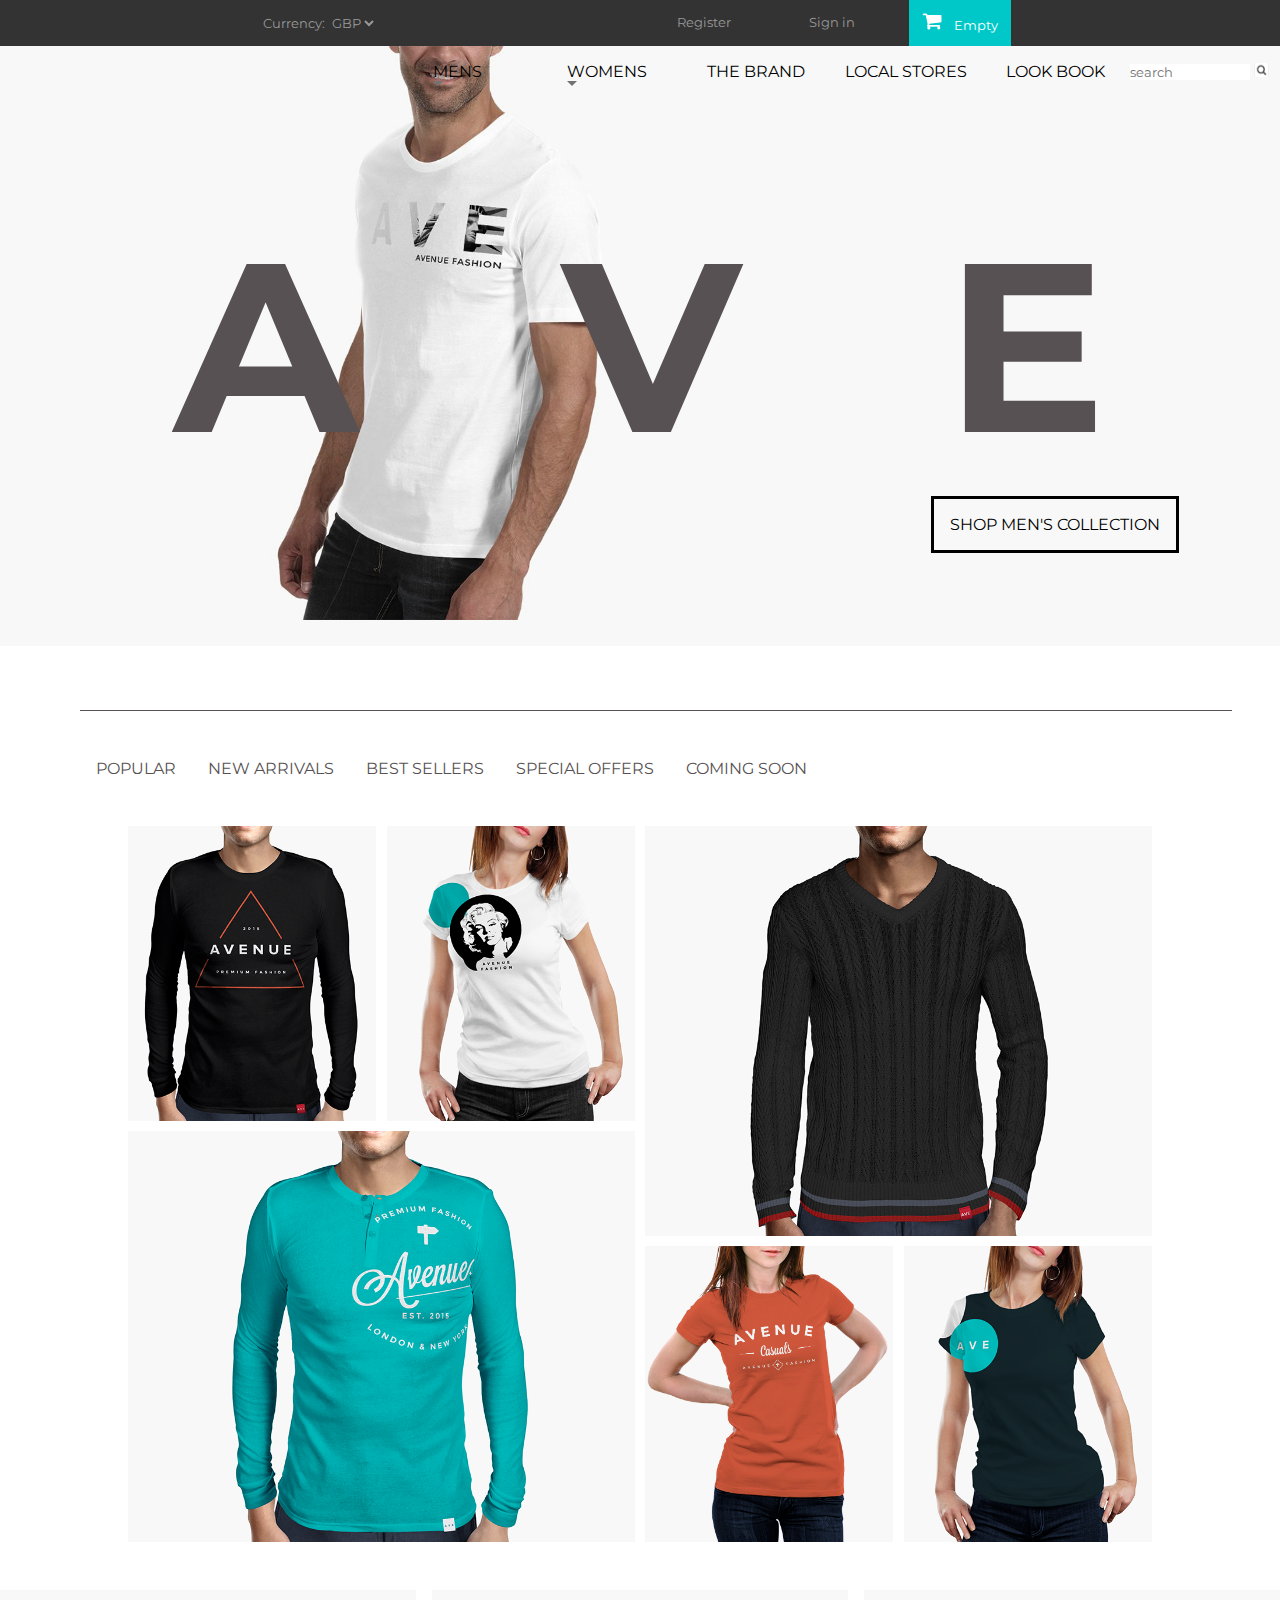
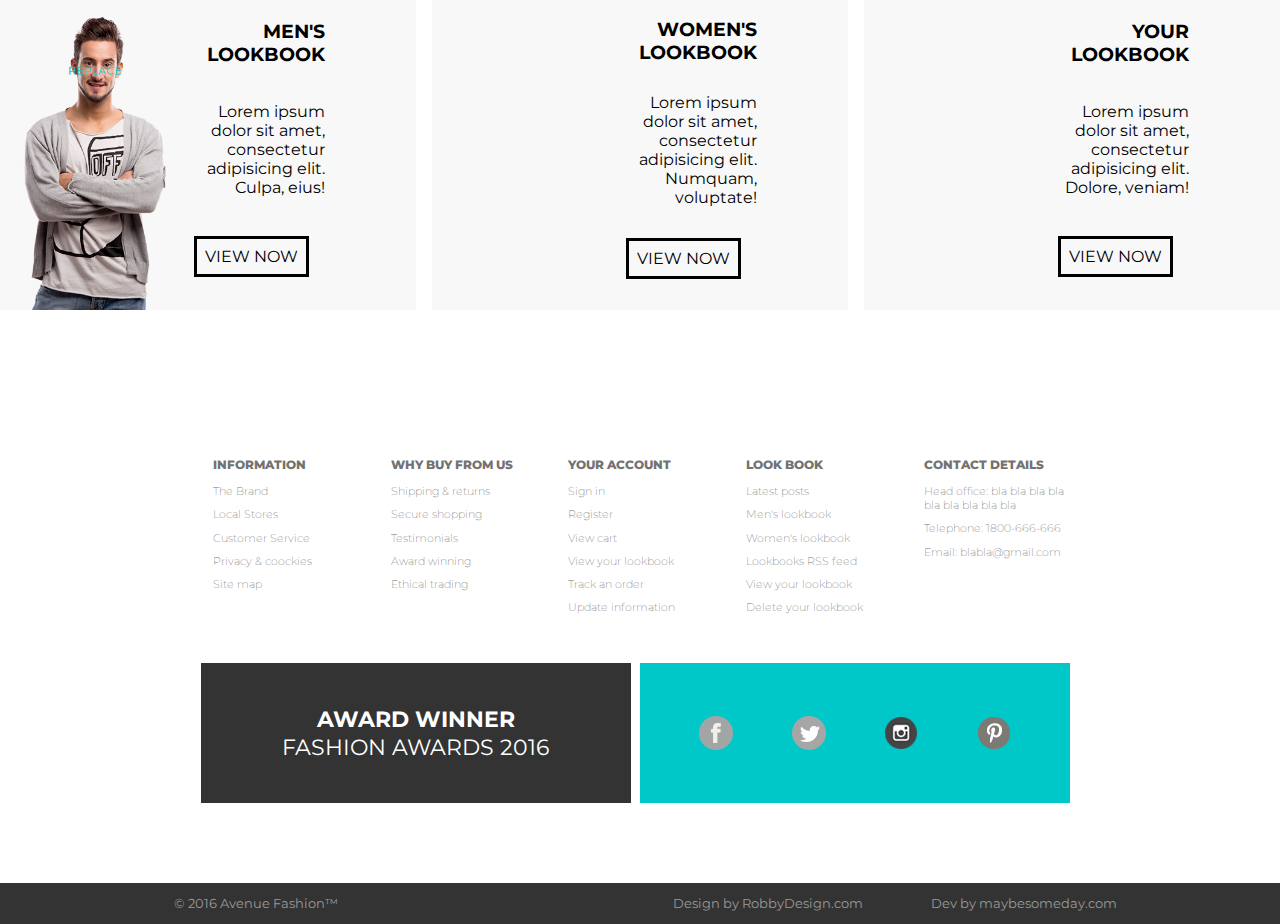
==== html/index.html @ 6fa837a3 "all but produt page" ====
<!DOCTYPE html>
<html lang="en">
<head>
  <meta charset="UTF-8">
  <meta name="viewport" content="width=device-width, initial-scale=1.0">
  <meta http-equiv="X-UA-Compatible" content="ie=edge">
  <title>AVENUE FASHION HOMEPAGE</title>
  <link rel="shortcut icon" href="../pics/favicon.ico" type="image/x-icon">
  <link rel="stylesheet" href="../css/index_style.css">
  <link rel="stylesheet" href="https://fonts.googleapis.com/css?family=Roboto|Montserrat|ProximaNova">
  <link rel="stylesheet" href="https://fortawesome.github.io/Font-Awesome/">
</head>
<body>
<div class="container">
  <div class="header">
    <div>Currency:
      <select class="selectCurrency">
        <option value="value1" selected>GBP</option>
        <option value="value2">USD</option>
        <option value="value3">NIS</option>
      </select>
    </div>
    <div><a href="sign_up.html">Register</a></div>
    <div><a href="sign_up.html">Sign in</a></div>
    <div><img src="../pics/cart.png">Empty</div>
  </div>
<!--- strip 1 ---------------------------------------------------->
  <div class="strip1">
    <div class="pic_male_white_logo"><img src="../pics/index/male_white_logo.jpg" alt=""></div>
    <div class="ave_logo_big">A&nbsp&nbsp&nbspV&nbsp&nbsp&nbspE</div>
    <div class="pic_ave_logo"><img src="../pics/index/ave_logo.png" alt=""></div>
    <div class="strip1_nav">
      <div></div>
      <div class="dropDown">MENS
        <div class="arrow-down"></div>
        <div class="dropDown-content">
          <div>
            <h4>CASUALS</h4>
            <li>Jackets</li>
            <li>Hoodies</li>
            <li>Polo shirts</li>
            <li>Sportswear</li>
            <li>Trousers</li>
            <li>T-shirts</li>
          </div>
          <div><div>
            <h4>FORMAL</h4>
            <li>Jackets</li>
            <li>Shirts</li>
            <li>Suits</li>
            <li>Trousers</li>
          </div></div>
          <div>
            <div>AUTUMN SALE!</div>
            <div>UP TO 50% OFF</div>
          </div>
        </div>
      </div>
      <div class="dropDown">WOMENS
        <div class="arrow-down"></div>
        <div class="dropDown-content">
          <div>
            <h4>CASUALS</h4>
            <li>Jackets</li>
            <li>Hoodies</li>
            <li>Polo shirts</li>
            <li>Sportswear</li>
            <li>Trousers</li>
            <li>T-shirts</li>
          </div>
          <div><div>
            <h4>FORMAL</h4>
            <li>Jackets</li>
            <li>Shirts</li>
            <li>Suits</li>
            <li>Trousers</li>
          </div></div>
          <div>
            <div>AUTUMN SALE!</div>
            <div>UP TO 50% OFF</div>
          </div>
        </div>
      </div>
      <div><a href="the_brand.html">THE BRAND</a></div>
      <div><a href="local_stores.html">LOCAL STORES</a></div>
      <div><a href="lookbook.html">LOOK BOOK</a></div>
      <div>
        <input type="search" placeholder="search" class="searchText">
        <button type="submit" class="searchButton"><img src="../pics/index/searchButton.png" alt=""></button>
      </div>
    </div>
    <div class="shop_men"><p class=" on_hover"><a href="">SHOP MEN'S COLLECTION</a></p></div>
  </div>
  <!--- strip 2 ---------------------------------------------------->
  <div class="strip2_container">
    <div class="midNav">
      <a href="">POPULAR</a>
      <a href="">NEW ARRIVALS</a>
      <a href="">BEST SELLERS</a>
      <a href="">SPECIAL OFFERS</a>
      <a href="">COMING SOON</a>
    </div>
    <div class="strip2">
      <div><img src="../pics/index/male_black_triangle.png" alt=""></div>
      <div><img src="../pics/index/female_white_circle.png" alt=""></div>
      <div class="pic_container">
        <img src="../pics/index/male_grey_sweater.png" alt="">
      </div>
      <div class="pic_container">
        <img src="../pics/index/male_turquoise.png" alt="">
      </div>
      <div><img src="../pics/index/female_red.png" alt=""></div>
      <div><img src="../pics/index/female_black_circle.png" alt=""></div>
    </div>
  </div>
    <!--- strip 3 ---------------------------------------------------->
    <div class="strip3">
      <div class="lookBook">
        <div><img src="../pics/index/lookBook_Men.png" alt=""></div>
        <div><h3>MEN'S <br> LOOKBOOK</h3></div>
        <div><p>Lorem ipsum dolor sit amet, consectetur adipisicing elit. Culpa, eius!</p></div>
        <div><p>VIEW NOW</p></div>
      </div>
      <div class="lookBook">
        <div><img src="../pics/index/lookBook_women.png" alt=""></div>
        <div><h3>WOMEN'S <br> LOOKBOOK</h3></div>
        <div><p>Lorem ipsum dolor sit amet, consectetur adipisicing elit. Numquam, voluptate!</p></div>
        <div><p>VIEW NOW</p></div>
      </div>
      <div class="lookBook">
        <div><img src="../pics/index/lookBook_shadow.png" alt=""></div>
        <div><h3>YOUR <br> LOOKBOOK</h3></div>
        <div><p>Lorem ipsum dolor sit amet, consectetur adipisicing elit. Dolore, veniam!</p></div>
        <div><p>VIEW NOW</p></div>
      </div>
    </div>
    <!--- strip 4 ---------------------------------------------------->
    <div class="strip4">
    <div class="main_4-wrap_1">
    <div class="main_4-list">
      <h5>INFORMATION</h5>
      <ul>
        <li>The Brand</li>
        <li>Local Stores</li>
        <li>Customer Service</li>
        <li>Privacy &amp; coockies</li>
        <li>Site map</li>
      </ul>
    </div>
    <div class="main_4-list">
      <h5>WHY BUY FROM US</h5>
      <ul>
        <li>Shipping &amp; returns</li>
        <li>Secure shopping</li>
        <li>Testimonials</li>
        <li>Award winning</li>
        <li>Ethical trading</li>
      </ul>
    </div>
    <div class="main_4-list">
      <h5>YOUR ACCOUNT</h5>
      <ul>
        <li>Sign in</li>
        <li>Register</li>
        <li>View cart</li>
        <li>View your lookbook</li>
        <li>Track an order</li>
        <li>Update information</li>
      </ul>
    </div>
    <div class="main_4-list">
      <h5>LOOK BOOK</h5>
      <ul>
        <li>Latest posts</li>
        <li>Men's lookbook</li>
        <li>Women's lookbook</li>
        <li>Lookbooks RSS feed</li>
        <li>View your lookbook</li>
        <li>Delete your lookbook</li>
      </ul>
    </div>
    <div class="main_4-list">
      <h5>CONTACT DETAILS</h5>
      <ul>
        <li>Head office: bla bla bla bla bla bla bla bla bla</li>
        <li>Telephone: 1800-666-666</li>
        <li>Email: blabla@gmail.com</li>
      </ul>
    </div>
  </div>
  <div class="main_4-wrap_1">
    <div class="main_4-award">
      <p><b>AWARD WINNER</b></p>
      <p>FASHION AWARDS 2016</p>
    </div>
    <div class="main_4-socialMedia">
      <img src="../pics/index/facebook.png" alt="">
      <img src="../pics/index/twitter.png" alt="">
      <img src="../pics/index/instagram.png" alt="">
      <img src="../pics/index/pinterest.png" alt="">
    </div>
    <div></div>
  </div>
  </div>
  <div class="footer">
    <div>&copy; 2016 Avenue Fashion&trade;</div>
    <div>Design by RobbyDesign.com</div>
    <div>Dev by maybesomeday.com</div>
  </div>
</div>
</body>
</html>
---- css/index_style.css ----
* {
  margin: 0;
  padding: 0;
  box-sizing: border-box;
  font-family: Montserrat;
}

* > a,* > a:visited {
  text-decoration: none;
  color: inherit;
}

html, body {
    height: 100%;
}

.container {
  display: grid;
  grid-template-columns: 1fr;
  height: 100%;
}

.on_hover:hover {
  background-color: #00c8c8;
  color: #ffffff;
  border: none;
}

/*---------------- header & footer ----------------*/
.header ,.footer {
  background-color: #333333;
  height: 100%;
  font-size: 80%;
  color: #999999;
  grid-column: 1/-1;
}

.header > div:hover, .footer > div:hover {
  background-color: #00c8c8;
  color: white;
}

.header {
  display: grid;
  grid-template-columns: repeat(10, 1fr);
  align-items: center;
  justify-items: center;
}

.header > div, .footer > div {
  padding: 1em;
}

.header > div:nth-child(1) {
  grid-column: 1/6;
}

.header > div:nth-child(4) {
  background-color: #00c8c8;
  color: white;
}

.header > div:nth-child(4) > img {
  padding-right: 1em;
  /*padding-top: 0.5em;*/
}

.footer {
  align-self: end;
  display: grid;
  grid-template-columns: repeat(10, 1fr);
  align-items: center;
  justify-items: center;
}

.footer > div:nth-child(1) {
  grid-column: 2/span 2;
}

.footer > div:nth-child(2) {
  grid-column: 6/span 2;
}

.footer > div:nth-child(3) {
  grid-column: span 2;
}

.selectCurrency {
  background-color: inherit;
  color:inherit;
  border-style: none;
}

select > option {
  background-color: white;
  color: #777777;
}
/*---------------- strip 1 ----------------*/
.strip1 {
  display: grid;
  min-height: 600px;
  background-color: #f8f8f8;
  grid-template-columns: 1fr 1fr repeat(3, 3fr) ;
  grid-template-rows: repeat(4, 1fr);
  max-width: 100%;

}

.pic_ave_logo, .pic_ave_logo_sub_pages {
  grid-row: 1/2;
  grid-column: 1/2;
  padding: 1em;
}

.pic_ave_logo_sub_pages > a > img {
  padding: 1em;
}

.pic_male_white_logo {
  grid-row: 1/-1;
  grid-column: 1/-1;
  /*background-color: white;*/
}

.pic_male_white_logo > img {
  margin-left: auto;
  margin-right: auto;
  max-height: 100%;
  max-width: 100%;
}

.ave_logo_big {
  grid-row: 1/-1;
  grid-column: 1/-1;
  font-family: Montserrat;
  color:  #575153;
  font-size: 15em;
  font-weight: 700;
  line-height: 1.5em;
  /*letter-spacing: 0.7em;*/
  max-height: 100%;
  align-self: center;
  justify-self: center;
  text-align: center;

 }

.strip1_nav {
  display:grid;
  grid-template-columns: repeat(7, 1fr);
  max-width: 100%;
  grid-column: 3/-1;
  grid-row: 1/2;
  justify-items: center;
  padding-top: 1em;
}

.strip1_sub_pages {
  /*display: grid;*/
  display: flex;
  grid-template-columns: repeat(7, 1fr);
  min-height: 90px;
}

.strip1_nav_sub_pages {
  display:grid;
  grid-template-columns: repeat(7, 1fr);
  max-width: 100%;
  grid-column: 3/-1;
  grid-row: 1/2;
  justify-items: center;
  align-items: center;
  /*padding-top: 1em;*/
}

.searchDiv {
  display: flex;
}
.searchText {
width: 80%;
border-style: none;
align-self:
}

.searchButton {
  width: 10%;
  height: 10%;
  border-style: none;
}

.searchButton > img, .searchButton_2 > img {
  display: block;
  margin-left: auto;
  margin-right: auto;
  max-height: 100%;
  max-width: 100%;
}

.searchButton_2 {
  width: 16%;
  height: 30%;
  border-style: none;
}

.shop_men {
  grid-column: 5;
  grid-row: 4/5;
}

.shop_men > p {
  display: inline-block;
  border: solid black;
  padding: 1em;
}
/*---------------- strip 2 ----------------*/
.strip2_container {
  margin-left: auto;
  margin-right: auto;
}

.midNav  {
  /*display: grid;*/
  display: flex;
  /*grid-template-columns: repeat(5, 1fr) 3fr;*/
  /*justify-items: end;*/
  margin-left: 5em;
  border-top: #575153 solid 0.05em;
  padding-top: 2em;
  margin-top: 4em;
  padding-bottom: 2em;
  color: #575153;
  max-width: 90%;
}

.midNav > a {
  padding: 1em;
}

.midNav > a:hover {
  color: #00c8c8;
}

.strip2 {
  display: grid;
  min-height: 700px;
  width: 80%;
  grid-template-columns: repeat(4, 1fr);
  /*grid-template-rows: repeat(4, 16fr);*/
  grid-gap: 10px;
  justify-items: center;
  margin-left: auto;
  margin-right: auto;
}

.strip2 > div > img {
  display: block;
  margin-left: auto;
  margin-right: auto;
  max-height: 100%;
  max-width: 100%;
}

.strip2 > div:nth-child(1) {
  grid-column: 1/2;
  grid-row: 1/8;
  /*align-self: start;*/
}

.strip2 > div:nth-child(2) {
  grid-column: 2/3;
  grid-row: 1/8;
  /*align-self: start;*/
}

.strip2 > div:nth-child(3) {
  grid-column: 3/5;
  grid-row: 1/10;
  /*align-self: start;*/
}

.strip2 > div:nth-child(4) {
  grid-column: 1/3;
  grid-row: 8/17;
  /*align-self: end;*/
}

.strip2 > div:nth-child(5) {
  grid-column: 3/4;
  grid-row: 10/17;
  display: flex;
  align-items:flex-end;
}

.strip2 > div:nth-child(6) {
  grid-column: 4/5;
  grid-row: 10/17;
  display: flex;
  align-items:flex-end;
}

.pic_container {
  background: url(../pics/index/container.png) no-repeat;
}
/*---------------- strip 3 ----------------*/
.strip3 {
  margin-top: 3em;
  margin-bottom: 1em;
  display: grid;
  min-height: 400px;
  grid-template-columns: repeat(3, 1fr);
  grid-gap: 1em;
  /*justify-items: end;*/
}

 .lookBook {
   display: grid;
   grid-template-columns: repeat(2, 3fr) 1fr;
   grid-template-rows: repeat(3, 1fr);
   align-items: center;
   max-height: 80%;
   max-width: 100%;
   background-color: #f8f8f8;
 }

.lookBook > div > img {
  max-height: 100%;
  max-width: 100%;
}

 .lookBook > div:nth-child(1) {
  grid-column: 1/-1;
  grid-row:1/5;
  align-self:stretch;
  /*justify-self: end;*/
 }

 .lookBook > div:nth-child(2) {
  grid-column: 2;
  grid-row:1/2;
  padding-right: 2em;
 }

 .lookBook > div:nth-child(3) {
  grid-column: 2;
  grid-row:2/3;
  padding-right: 2em;
 }

 .lookBook > div:nth-child(4) {
  grid-column: 2;
  grid-row:3/4;
  justify-self: center;
  padding-right: 2em;
 }

 .lookBook > div:nth-child(4) > p  {
   display: inline-block;
   border: solid black;
   padding: 0.5em;
 }

 .lookBook > div:nth-child(4) > p:hover  {
   display: inline-block;
   border: solid black;
   padding: 0.5em;
   border: none;
   background-color: #00c8c8;
   color: white;
 }

 .lookBook > div > h3 {
   text-align: right;

 }

 .lookBook > div > p {
   text-align: right;
 }
/*---------------- strip 4 ----------------*/
.strip4 {
  margin-bottom: 5em;
}

.main_4-wrap_1 {
  width: 100%;
  min-height: 140px;
  padding: 0% 15%;
  display: inline-flex;
  justify-content: space-evenly;

}

.main_4-list {
  width: 17%;
  min-height: 140px;
  margin: 5% 1%;
  display: inline-flex;
  flex-direction: column;
  font-family: Montserrat;
  color:  #727272;
  font-size: 70%;
  font-weight: 200;
  /*line-height: 70%;*/
}

.main_4-list h5 {
  padding: 5% 3%;
  font-weight: 800;
  font-size: 105%;
}

.main_4-list li {
  list-style: none;
  padding: 3%;
}

.main_4-award {
  font-family: Montserrat;
  width: 48%;
  min-height: 140px;
  background-color: #333333;
  color: white;
  font-size: 140%;
  display: inline-flex;
  flex-direction: column;
  align-items: center;
  justify-content: center;
}

.main_4-socialMedia {
  width: 48%;
  min-height: 140px;
  background-color: #00c8c8;
  display: inline-flex;
  flex-direction: row;
  align-items: center;
  justify-content: space-evenly;
}

/*---------------- dropdown menu----------------*/

.dropDown-content {
  display: none;
}

.dropDown:hover {
  color: #00c8c8;
}

.dropDown:hover .dropDown-content {
  display: grid;
  grid-template-columns: 1fr 1fr;
  grid-template-rows: 1fr 1fr;
  color: #727272;
}

.dropDown:hover .dropDown-content > div {
  min-width: 200px;
  min-height: 200px;
  padding: 0.5em;
  list-style: none;
  line-height: 1.7em;
  margin: 0.5em;
}

.dropDown:hover .dropDown-content > div:nth-child(3) > div {
  color: #ffffff;
  font-size: 2em;
}

.dropDown:hover .dropDown-content > div:nth-child(3) {
  grid-column: 1/3;
  display: grid;
  grid-template-columns: 1fr;
  justify-items: center;
  align-items: center;
  background-color: #333333;
  max-width: 88%;
}

.dropDown {
  position: relative;
}

.dropDown-content {
  position: absolute;
  background-color: #ffffff;
  box-shadow: 5px 3px 3px #727272;
}

.arrow-down {
  width: 0;
  height: 0;
  border-left: 5px solid transparent;
  border-right: 5px solid transparent;
  border-top: 5px solid #727272;
}

/*---------------- city strip----------------*/
.city_strip {
  min-height: 400px;
}

.city_strip  {
  background-image: url("../pics/city.png");
  display: grid;
  grid-template-columns: 1fr;
}

.city_strip > div {
  grid-column: 1/-1;
  color: #ffffff;
}

.city_strip > div:nth-child(1) {
  grid-row: 1/ span 2;
  background-color: rgba(51, 51, 51, 0.75);
}

.city_strip > div:nth-child(2) {
  grid-row: 1/2;
  justify-self: center;
  align-self: end;
  font-size: 2.5em;
  line-height: 3em;
}

.city_strip > div:nth-child(3) {
  grid-row: 2/3;
  justify-self: center;
  align-self: start;
  font-size: 1.5em;
}

/*---------------- brand main----------------*/
.brand_main {
  display: flex;
  justify-content: center;
}

.brand_main > div > div > img {
  max-width: 100%;
  max-height: 100%;
}

.article {
  line-height: 1.5em;
}

.brand_main > div {
  margin: 1em;
}

.brand_main_left, .brand_main_right {
  display: flex;
  flex-direction: column;
  max-width: 35%;
}

.brand_main_left > div, .brand_main_right > div {
  padding: 1em;
}

.signatures_stripe {
  display: flex;
}

/*---------------- local stores main----------------*/

.local_stores_main {
  display: flex;
  flex-direction: column;
}

.local_stores_main > div {
  display: flex;
  justify-content: center;
}

.local_stores_main > div > .article > p {
  font-size: 0.7em;
}

.local_stores_main > div:nth-child(1) > div {
  max-width: 25%;
  padding: 2em;
}

.view_details {
  display: inline-block;
  border: 0.1em solid;
  padding: 1em 5em 1em 5em;
  margin-top: 1em;
  font-size: 2em;
  font-weight: bold;
}

.view_details:hover {
  display: inline-block;
  border: none;
  font-weight: bold;
  color: #f8f8f8;
  background-color:  #00c8c8;
}

.local_stores_main > div > div > img {
  max-width: 100%;
  max-height: 100%;
}

.local_stores_main > div:nth-child(2) > div:nth-child(1) {
  width: 65%;
}

.local_stores_main > div:nth-child(2) > div:nth-child(2) {
  width: 35%;
  padding: 2em;
  background-color: #f8f8f8;
}

.store_info > p > img {
  padding-right: 1em;
}

.store_info > p {
  font-size: 0.7em;
  padding-bottom: 0.1em;
}

.store_info > p:nth-child(1) {
  font-size: 0.7em;
  padding-bottom: 0.7em;
  padding-top: 0.7em;
}

#map {
  background-color: #f8f8f8;
}

/*---------------- look book main----------------*/
.lookbook_main {
  display: grid;
  grid-template-columns: repeat(4, 1fr);
  grid-template-rows: 1fr repeat(3, 3fr);
  grid-gap: 1em;
  margin: 5em 10em;
  padding-bottom: 5em;
  border-bottom: solid #575153 0.1px;
}

.lookbook_main > div {
  min-width: 100px;
  min-height: 100px;
}

.lookbook_main > div > img {
  max-height: 100%;
  max-width: 100%;
}

.lookbook_nav {
  grid-column: 1/-1;
  display: flex;
  align-items: center;
  font-size: 0.8em;
  border-top: solid #575153 0.1px;
}

.lookbook_nav > a {
  padding: 1em 1em 1em 0em ;
  color: #575153;
}

.lookbook_nav > a:hover {
  color: #00c8c8;
  font-weight: bold;
}

.lookbook4 {
  grid-column: 3/-1;
  grid-row: 2;
}

.lookbook9 {
  grid-column: 1/ span 3;
  grid-row: 4;
}

.lookbook_invite_user {
  grid-column: 3/-1;
  grid-row: 2;
  max-width: 40%;
  max-height: 100%;
  font-size: 0.7em;
  padding: 1em;
}

.lookbook_invite_user > h3 {
  font-size: 250%;
}

.lookbook_win > h3 {
  font-size: 250%;
  margin-bottom: 1em;
  margin-top: 1em;
  line-height: 1em;
}

.lookbook_invite_user > .view_details, .lookbook_win > .view_details  {
  padding: 1em 2em;
  font-size: 1em;
  margin-top: 2em;
}

.lookbook_win {
  grid-column: 1/span 2;
  grid-row: 4;
  max-width: 50%;
  max-height: 100%;
  font-size: 0.7em;
  padding: 1em;
  padding-top: 0;
  line-height: 1.5em;
}

.lookbook_win_2 {
  grid-column: 3/4;
  grid-row: 4;
  justify-self: start;
  align-self: center;
  color: #00c8c8;
  font-size: 150%;
  text-align:right;
}

.win {
  font-size: 300%;
  font-weight: bold;
}

@media (max-width: 1200px) {
  .disapear {
    display: none;
  }

  .lookbook_win_2 {
    padding-right: 1em;
  }

  .lookbook_win > h3 {
    font-size: 2em;
  }

  .lookbook_main {
    margin: 1em;
  }
}

/*---------------- sign up----------------*/
.signUp_main {
  display: flex;
  min-height: 400px;
  justify-content: center;
}

.signUp_main > div {
  min-height: 100%;
  width: 35%;
  margin: 2em;
  display: flex;
  flex-direction: column;
  padding: 1em;
}

.signUp_main > div > h4 {
  padding: 0em 1em 1em 0.7em;
  color: #737373;
}

.signIn > form , .register > form {
  display: flex;
  flex-direction: column;
}

form > input  {
  padding: 0.7em;
  margin: 0.7em;
}

.signUp_submit_line {
  display: flex;
  margin: 1em;
  justify-content: space-between;
  font-size: 0.7em;
}

input[type="submit"] {
  padding: 1em 3em;
  background-color: white;
  border: solid #737373;
  color: #737373;
}

input[type="submit"]:hover {
  padding: 1em 3em;
  background-color: #00c8c8;
  border: none;
  color: white;
}

.checkbox_line {
  display: flex;
  padding: 0.7em;
}

label {
  font-size: 0.7em;
  color: #737373;
}

.signUp_submit_line > div {
text-align: right;
color: #737373;
}
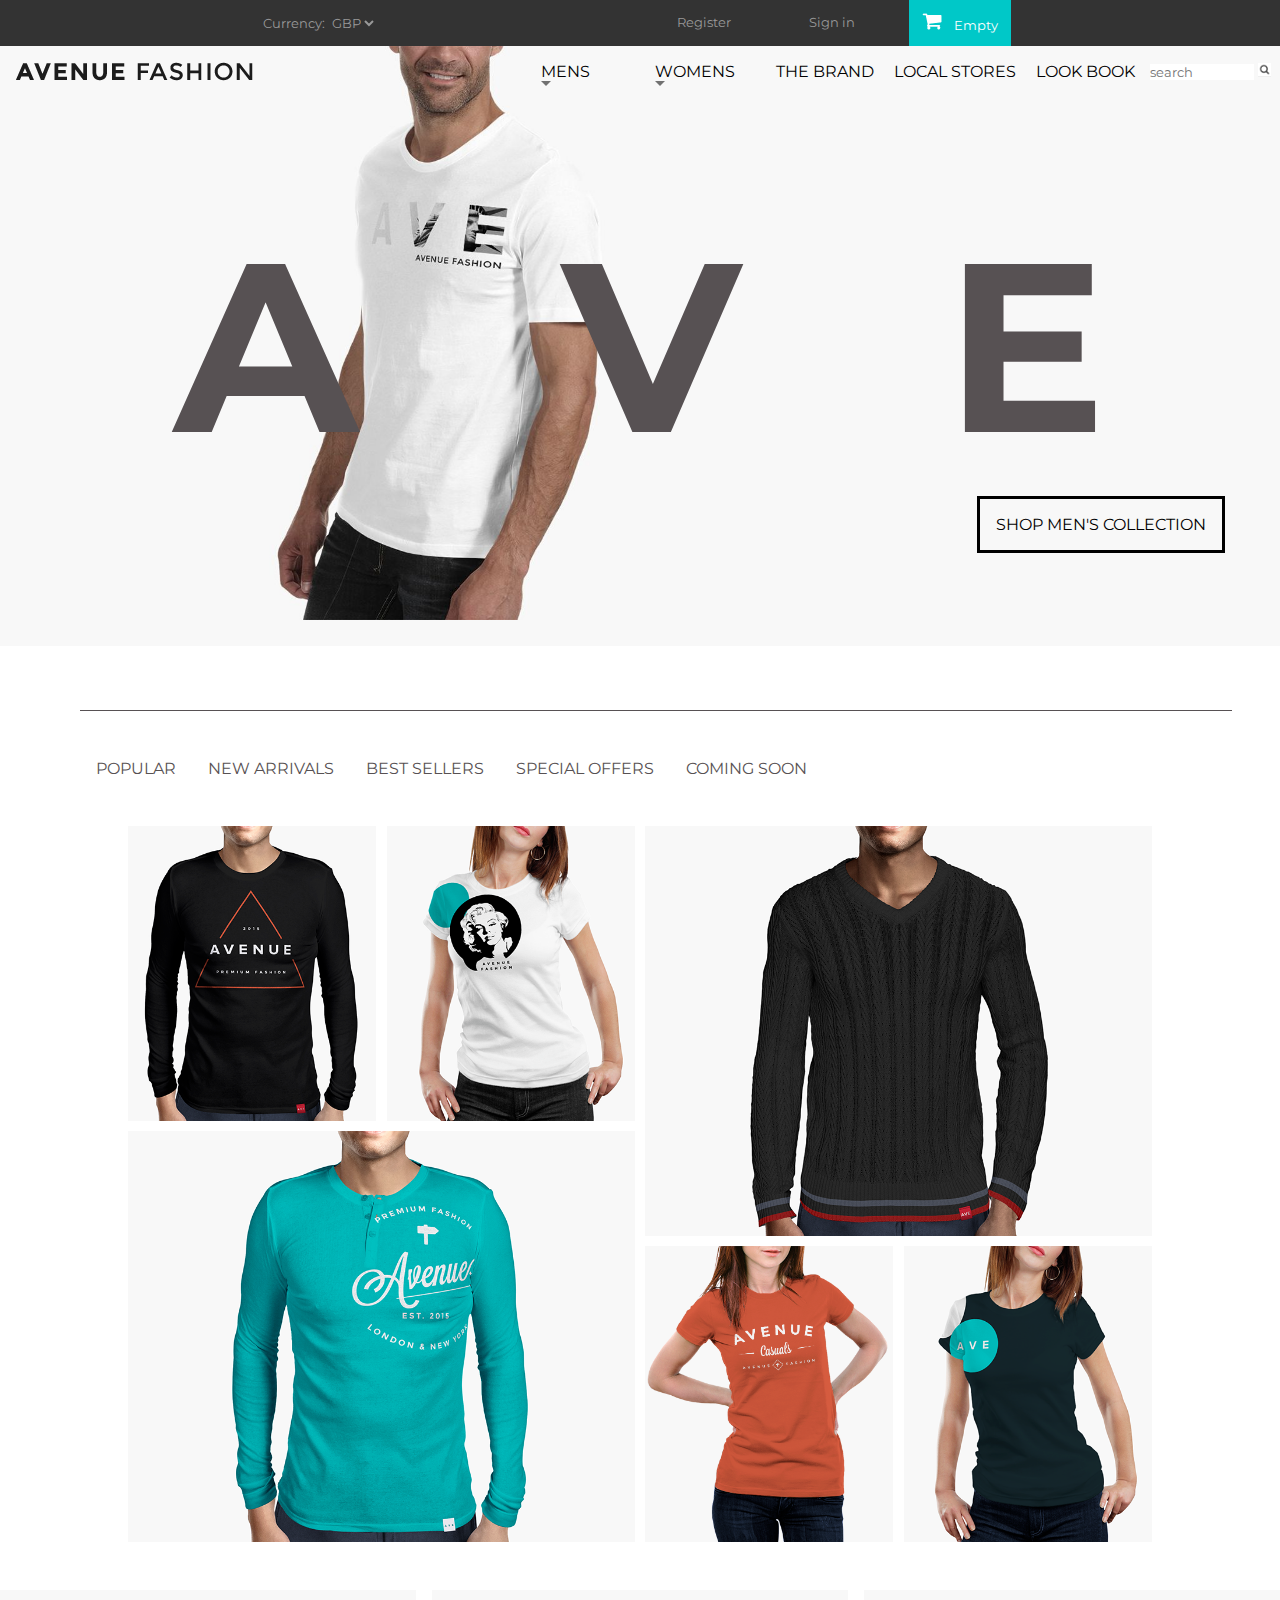
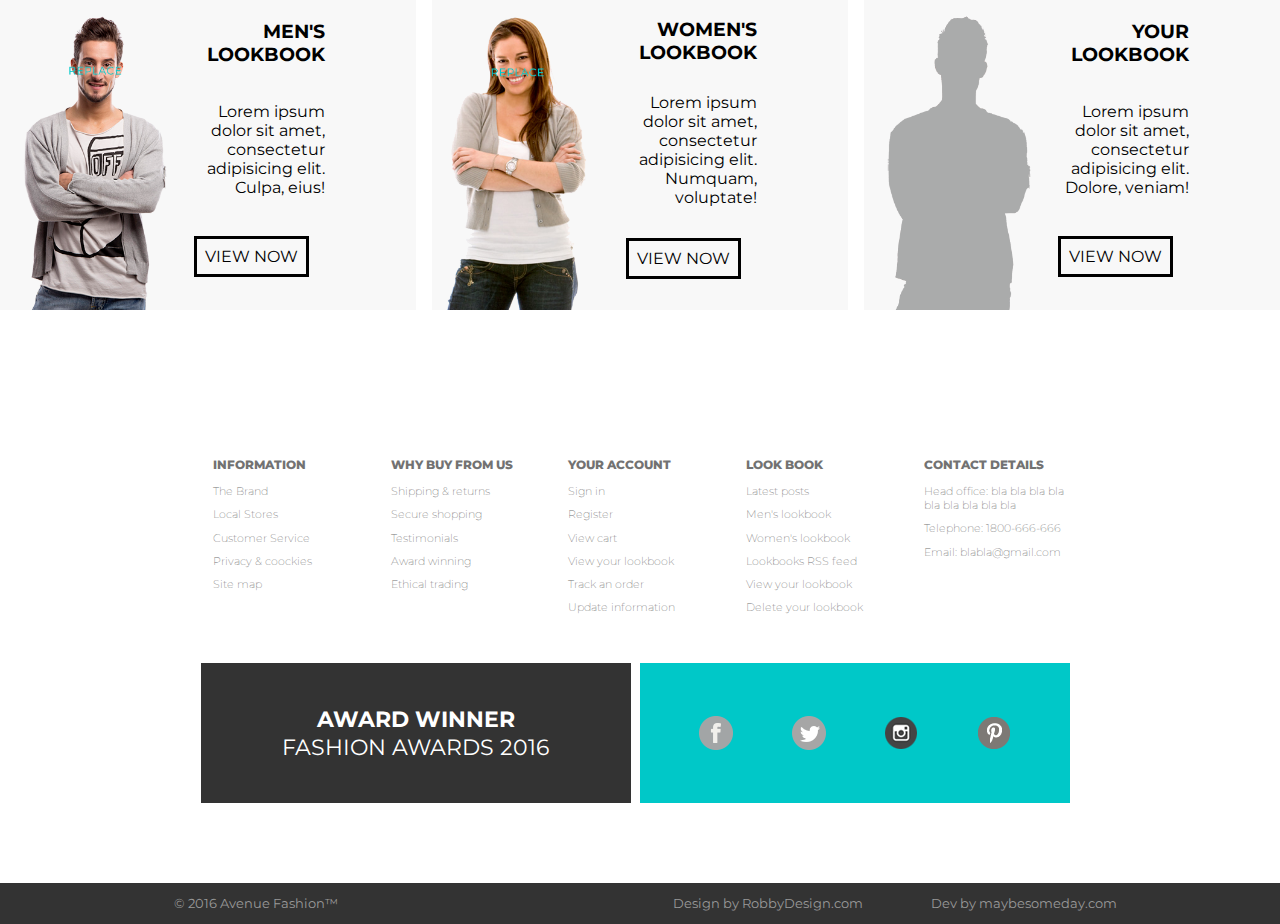
==== commit 300e20ff: "pics links fixes" ====
--- a/html/index.html
+++ b/html/index.html
@@ -28,7 +28,7 @@
   <div class="strip1">
     <div class="pic_male_white_logo"><img src="../pics/index/male_white_logo.jpg" alt=""></div>
     <div class="ave_logo_big">A&nbsp&nbsp&nbspV&nbsp&nbsp&nbspE</div>
-    <div class="pic_ave_logo"><img src="../pics/index/ave_logo.png" alt=""></div>
+    <div class="pic_ave_logo"><img src="../pics/index/AVE_logo.png" alt=""></div>
     <div class="strip1_nav">
       <div></div>
       <div class="dropDown">MENS
@@ -122,13 +122,13 @@
         <div><p>VIEW NOW</p></div>
       </div>
       <div class="lookBook">
-        <div><img src="../pics/index/lookBook_women.png" alt=""></div>
+        <div><img src="../pics/index/lookbook_women.png" alt=""></div>
         <div><h3>WOMEN'S <br> LOOKBOOK</h3></div>
         <div><p>Lorem ipsum dolor sit amet, consectetur adipisicing elit. Numquam, voluptate!</p></div>
         <div><p>VIEW NOW</p></div>
       </div>
       <div class="lookBook">
-        <div><img src="../pics/index/lookBook_shadow.png" alt=""></div>
+        <div><img src="../pics/index/lookbook_shadow.png" alt=""></div>
         <div><h3>YOUR <br> LOOKBOOK</h3></div>
         <div><p>Lorem ipsum dolor sit amet, consectetur adipisicing elit. Dolore, veniam!</p></div>
         <div><p>VIEW NOW</p></div>
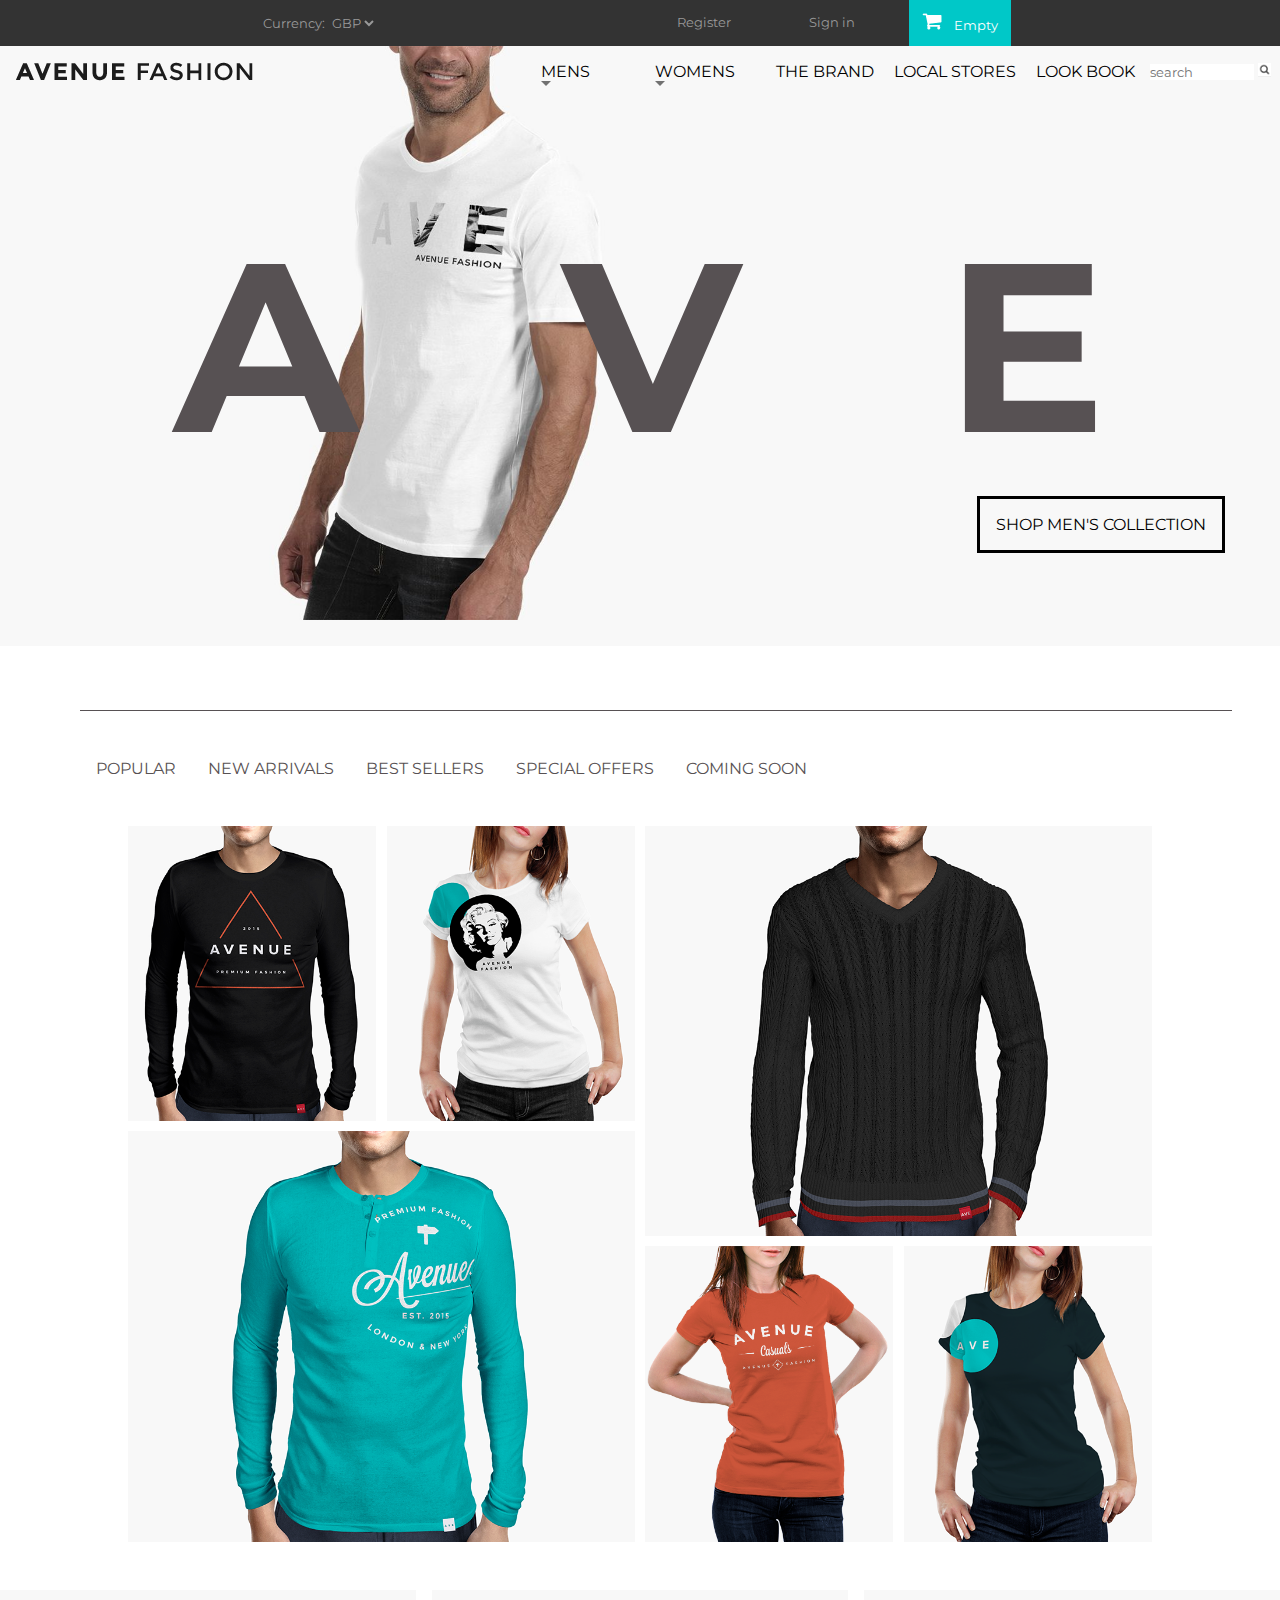
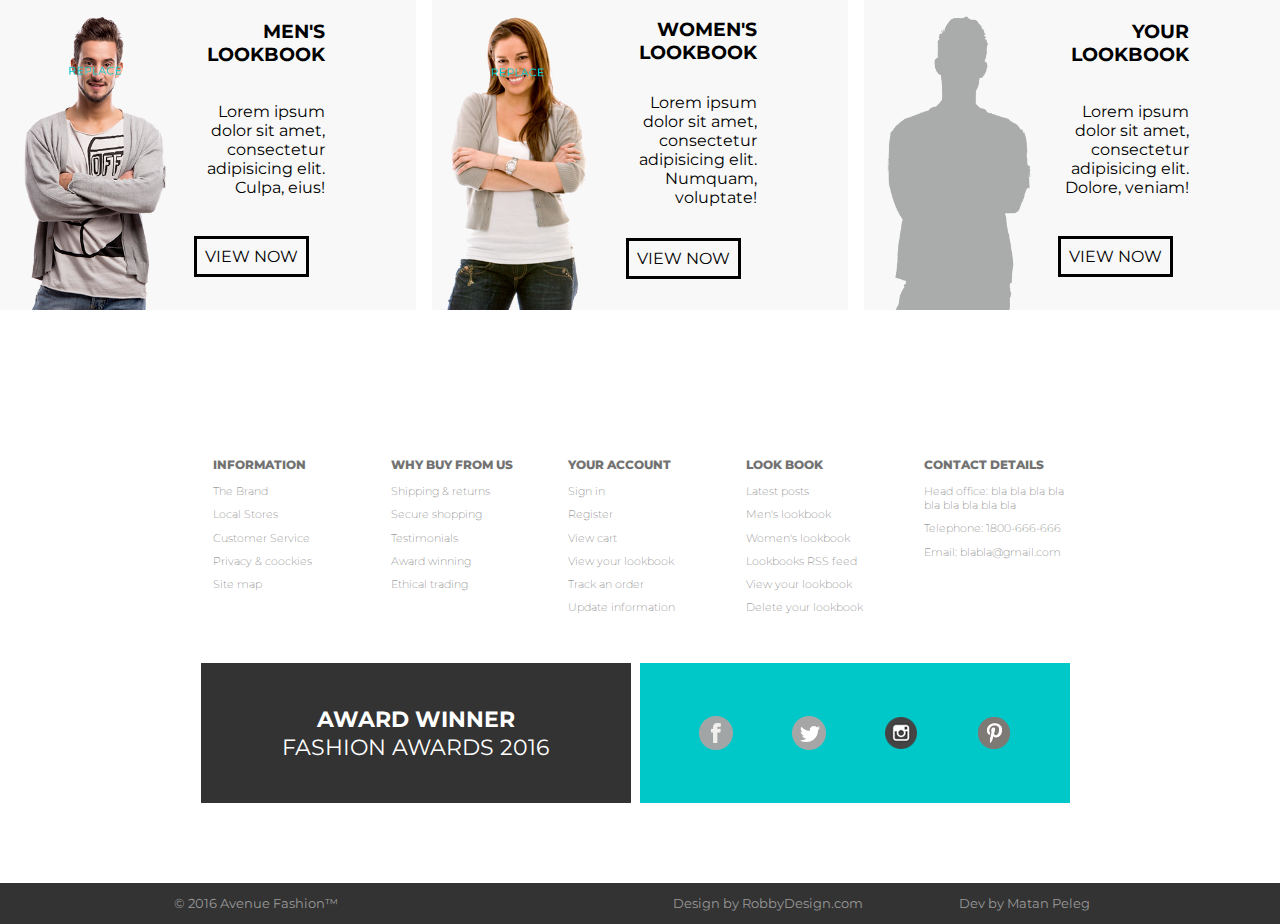
==== commit de04fb58: "minor fixes" ====
--- a/html/index.html
+++ b/html/index.html
@@ -205,7 +205,7 @@
   <div class="footer">
     <div>&copy; 2016 Avenue Fashion&trade;</div>
     <div>Design by RobbyDesign.com</div>
-    <div>Dev by maybesomeday.com</div>
+    <div>Dev by Matan Peleg</div>
   </div>
 </div>
 </body>
--- a/css/index_style.css
+++ b/css/index_style.css
@@ -738,24 +738,6 @@
   font-weight: bold;
 }
 
-@media (max-width: 1200px) {
-  .disapear {
-    display: none;
-  }
-
-  .lookbook_win_2 {
-    padding-right: 1em;
-  }
-
-  .lookbook_win > h3 {
-    font-size: 2em;
-  }
-
-  .lookbook_main {
-    margin: 1em;
-  }
-}
-
 /*---------------- sign up----------------*/
 .signUp_main {
   display: flex;
@@ -822,3 +804,32 @@
 text-align: right;
 color: #737373;
 }
+
+
+/*-------------------------------------*/
+@media (max-width: 1370px) {
+  .disapear {
+    display: none;
+  }
+
+  .lookbook_win_2 {
+    padding-right: 1em;
+  }
+
+  .lookbook_win > h3 {
+    font-size: 2em;
+  }
+
+  .lookbook_main {
+    margin: 1em;
+  }
+
+  .signUp_submit_line {
+    display:block;
+  }
+
+  .signUp_submit_line > input[type="submit"] {
+    width:100%;
+
+  }
+}
